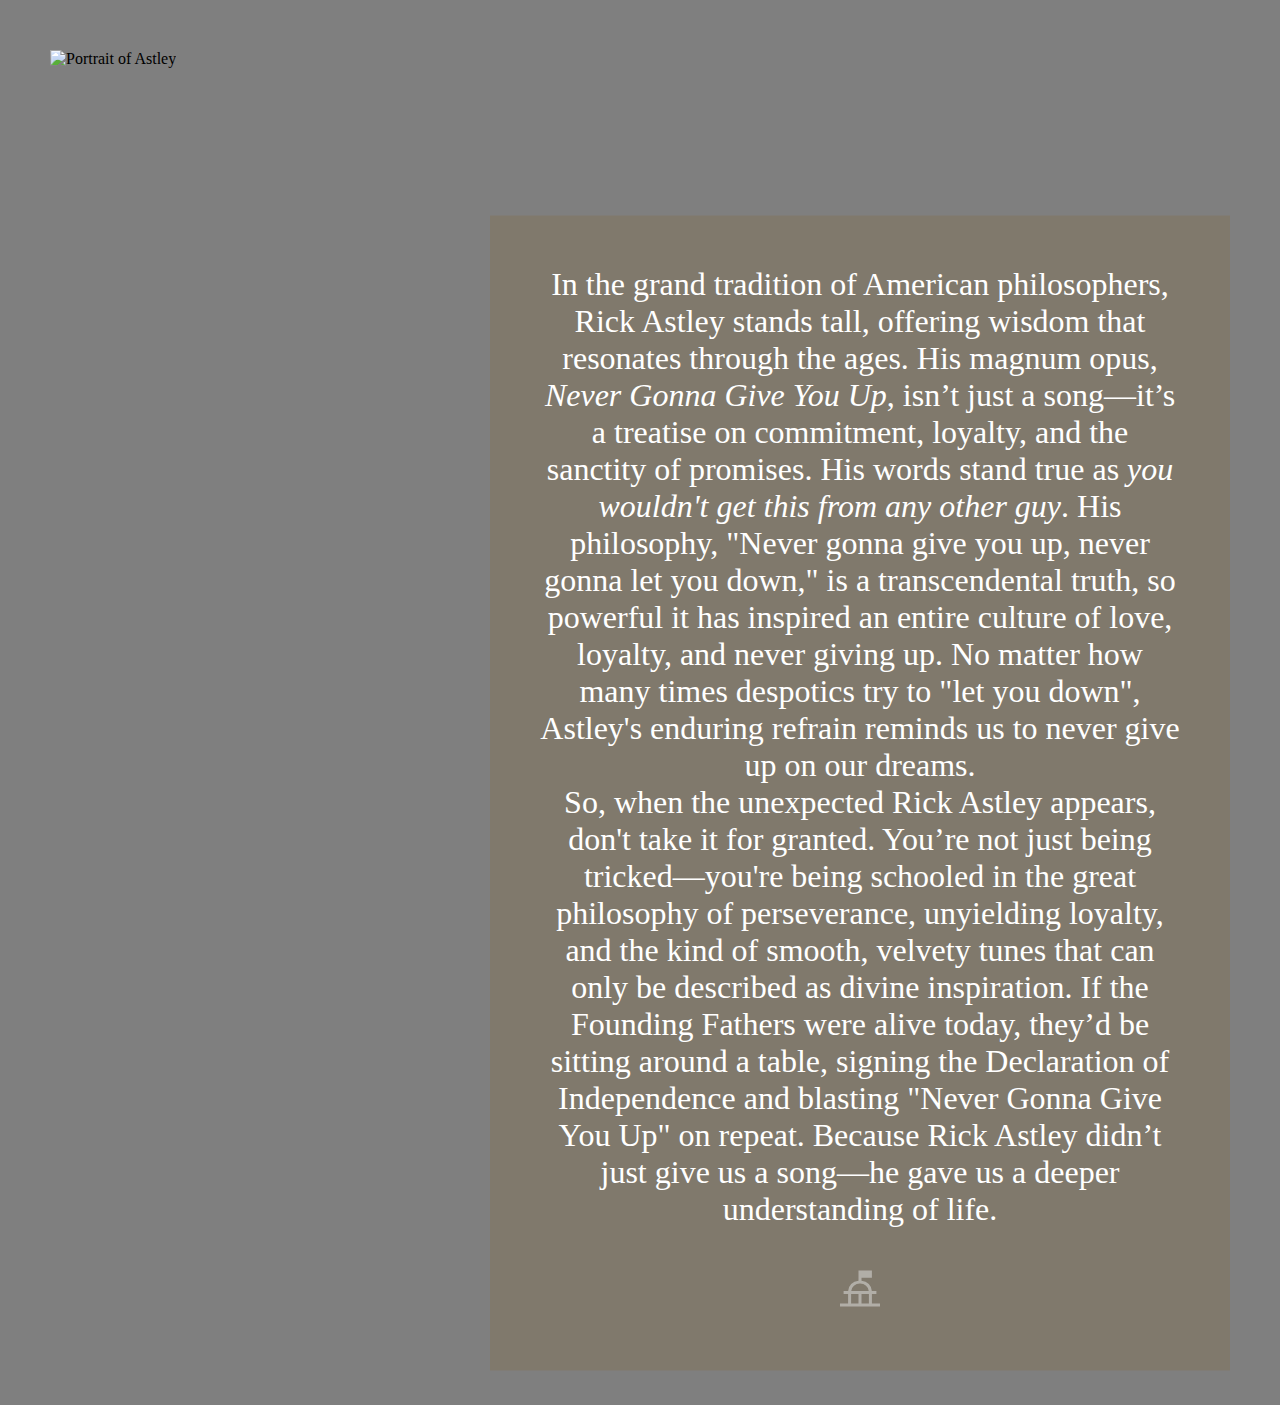
==== pages/astley.html @ c9828212 "rick" ====
<!DOCTYPE html>
<html lang="en">

<head>
    <meta charset="UTF-8">
    <meta name="viewport" content="width=device-width, initial-scale=1.0">
    <title>Rick Astley (Bonus Philosopher)</title>
    <link rel="stylesheet" href="../css/style.css">
</head>

<body class="pageBody">
    <img src="/Founding-Principles-Project/images/Astley.gif" alt="Portrait of Astley">
    <div>
        <p>In the grand tradition of American philosophers, Rick Astley stands tall, offering wisdom that resonates
            through the ages. His magnum opus, <i>Never Gonna Give You Up</i>, isn’t just a song—it’s a treatise on
            commitment, loyalty, and the sanctity of promises.

            His words stand true as <i>you wouldn't get this from any other guy</i>.

            His philosophy, "Never gonna give you up, never gonna let you down," is a transcendental truth, so powerful
            it has inspired an entire culture of love, loyalty, and never giving up. No matter how many times despotics try to "let you down", Astley's enduring refrain reminds us to never give
            up on our dreams. <br>

            So, when the unexpected Rick Astley appears, don't take it for granted. You’re not just being tricked—you're being
            schooled in the great
            philosophy of perseverance, unyielding loyalty, and the kind of smooth, velvety tunes that can only be
            described as divine inspiration. If the Founding Fathers were alive today, they’d be sitting around a table,
            signing the Declaration of Independence and blasting "Never Gonna Give You Up" on repeat. Because Rick
            Astley didn’t just give us a song—he gave us a deeper understanding of life.
            <br>
            <br><a class="flag" href="/Founding-Principles-Project/index.html"><svg xmlns="http://www.w3.org/2000/svg"
                    height="48px" viewBox="0 -960 960 960" width="48px" fill="#e3e3e3">
                    <path
                        d="M80-120v-60h162v-192h-90v-60h91q5-84 61-139t146-65v-204h268v146H510v58q90 10 146 65t61 139h91v60h-90v192h162v60H80Zm222-60h148v-192H302v192Zm208 0h148v-192H510v192ZM305-432h350q-5-64-54-105t-121-41q-72 0-121 41t-54 105Zm175 0Z" />
                </svg></a>
        </p>
    </div>
</body>

</html>
---- css/style.css ----
body {
    margin: 0px;
    background-color: rgba(60, 65, 85);
}

header {
    display: flex;
}

header img {
    width: 100%;
    object-fit: cover;
    height: 90vh;
}

header h1 {
    text-align: center;
    color: white;
    position: absolute;
    font-size: 100px;
    top: 40%;
    left: 50%;
    transform: translate(-50%, -50%);
}

header a {
    position: absolute;
    fill: white;
    margin: 50px;
}

header .arrow {
    position: absolute;
    bottom: 0;
    text-align: center;
    top: 87%;
    left: 50%;
    transform: translate(-50%, -50%);
}

header .flag svg {
    height: 80px;
    width: 80px;
}

header .arrow p {
    margin: 5px;
}

header .arrow svg:hover {
    opacity: 50%;
    background-color: rgb(27, 32, 49);
    border-radius: 100px;
}

.main {
    margin: 70px;
    text-align: center;
    min-height: 1000px;
}

.top {
    margin: 100px 300px;
}

.top p {
    font-size: 1.6em;
}

.main h2 {
    font-size: 2.5em;
    color: white;
}

.phil-intro {
    background-color: rgb(81, 89, 103);
    padding: 50px 30px;
    width: 250px;
    margin: 20px;
}

.boxes {
    display: flex;
    flex-wrap: wrap;
    justify-content: center;
}

footer {
    background-color: rgb(24, 24, 24);
    color: rgba(255, 255, 255, 0.538);
    padding: 30px;
}

.white {
    font-size: 20px;
    color: white;
}

button {
    background-color: rgb(81, 89, 103);
    color: white;
    border: 2px solid white;
    font-size: 1em;
    width: 200px;
    margin: 80px 0px 10px 0px;
    height: 40px;
}

button:hover {
    border-color: black;
    color: black;
}

.name {
    font-size: 1.5rem;
    margin: 40px 0px;
}

.alert {
    padding: 20px;
    background-color: #f44336;
    /* Red */
    color: white;
    margin-bottom: 15px;
    position: absolute;
    right: 0;
}

.closebtn {
    margin-left: 15px;
    color: white;
    font-weight: bold;
    float: right;
    font-size: 22px;
    line-height: 20px;
    cursor: pointer;
    transition: 0.3s;
}

.closebtn:hover {
    color: black;
}

.goat {
    text-align: center;
    background-color: rgb(138, 102, 10);
    padding: 20px 30px;
    width: 150px;
    margin: 20px;
}

.goat button {
    background-color: rgb(138, 102, 10);
    width: 100px;
    animation: ani 4s ease 0s infinite;
    position: relative;
}

@keyframes ani {
    0% {
        left: -300px;
    }

    50% {
        left: 300px;
    }

    100% {
        left: -300px;
    }
}

.goat-parent {
    display: flex;
    justify-content: center;
    margin: 0px 0px 50px 0px;
}

.pageBody {
    margin: 50px 50px 100px 50px;
    background-color: rgb(0, 0, 0, .5);
}

.pageBody div {
    display: flex;
    justify-content: flex-end;
}

.pageBody p {
    text-align: center;
    background-color: rgb(131, 109, 65, .3);
    width: 50vw;
    padding: 50px;
    color: white;
    font-size: 2em;
    transform: translate(0%, 10%);
    margin: 50px 0px;
}

.pageBody img {
    position: absolute;
    height: 90vh
}

.pageBody svg {
    opacity: .5;
}

.pageBody svg:hover {
    fill: black;
    opacity: 1;
}
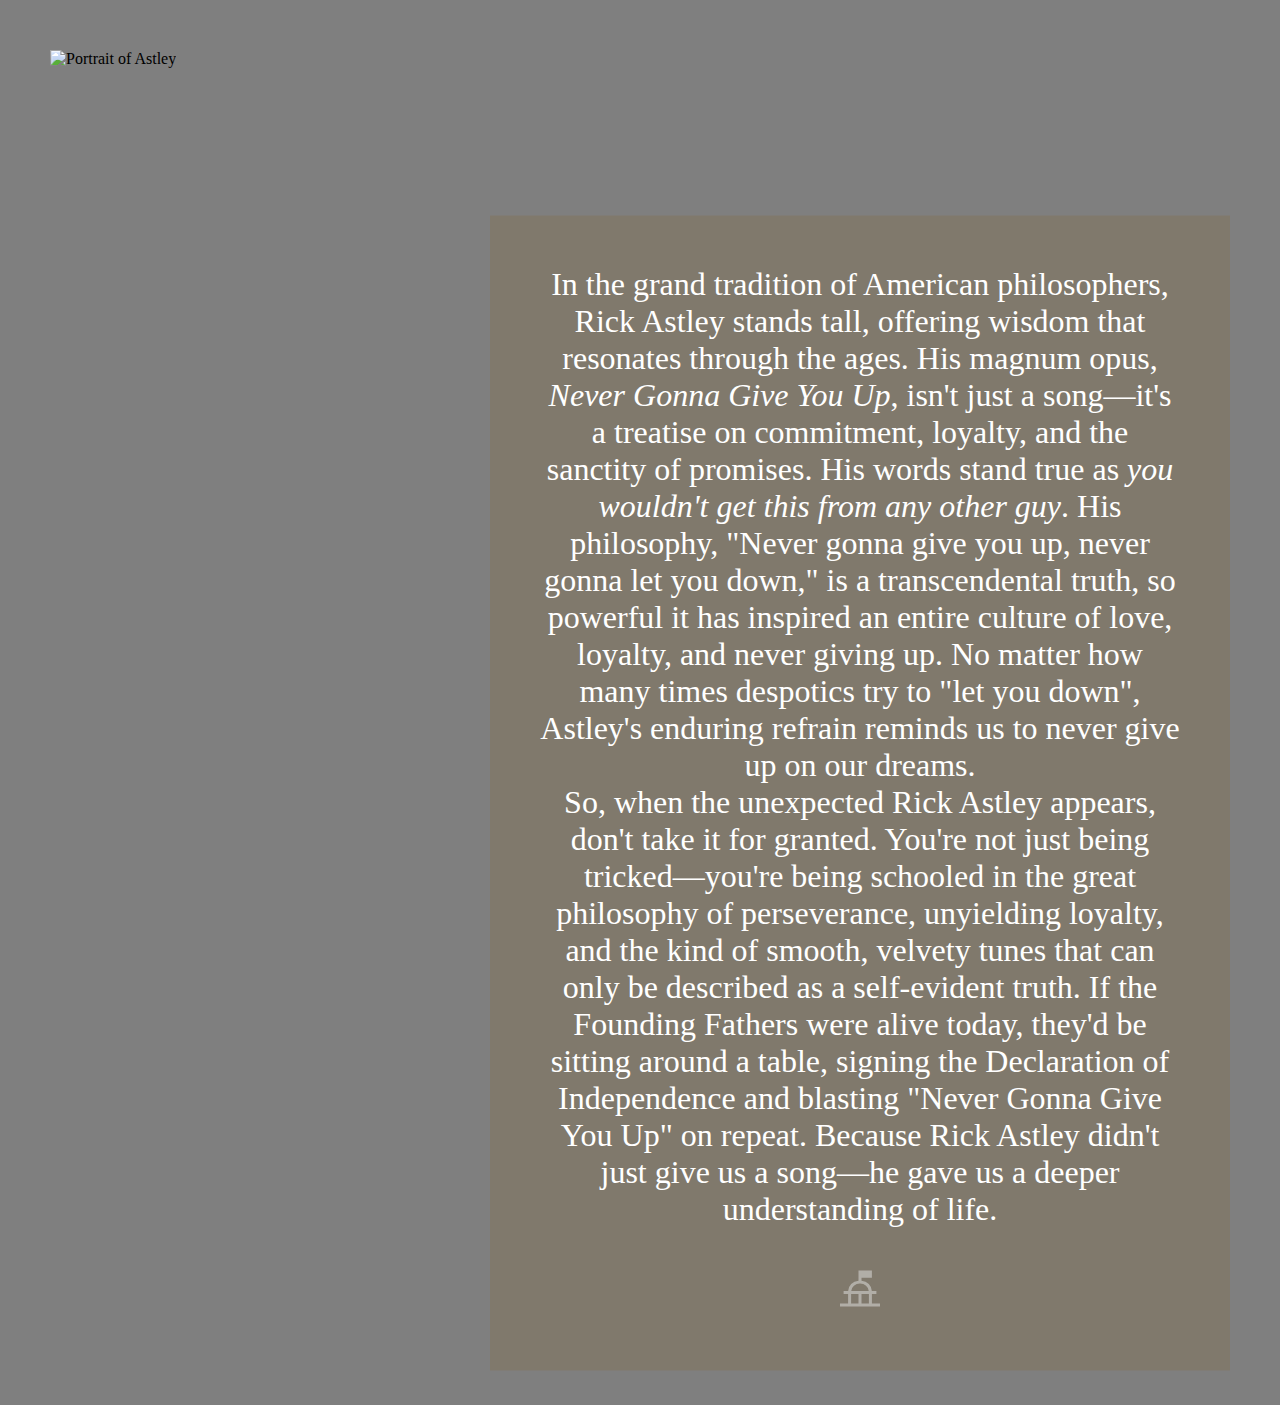
==== commit b1848053: "pointer and grammer erros" ====
--- a/pages/astley.html
+++ b/pages/astley.html
@@ -12,7 +12,7 @@
     <img src="/Founding-Principles-Project/images/Astley.gif" alt="Portrait of Astley">
     <div>
         <p>In the grand tradition of American philosophers, Rick Astley stands tall, offering wisdom that resonates
-            through the ages. His magnum opus, <i>Never Gonna Give You Up</i>, isn’t just a song—it’s a treatise on
+            through the ages. His magnum opus, <i>Never Gonna Give You Up</i>, isn't just a song—it's a treatise on
             commitment, loyalty, and the sanctity of promises.
 
             His words stand true as <i>you wouldn't get this from any other guy</i>.
@@ -21,12 +21,12 @@
             it has inspired an entire culture of love, loyalty, and never giving up. No matter how many times despotics try to "let you down", Astley's enduring refrain reminds us to never give
             up on our dreams. <br>
 
-            So, when the unexpected Rick Astley appears, don't take it for granted. You’re not just being tricked—you're being
+            So, when the unexpected Rick Astley appears, don't take it for granted. You're not just being tricked—you're being
             schooled in the great
             philosophy of perseverance, unyielding loyalty, and the kind of smooth, velvety tunes that can only be
-            described as divine inspiration. If the Founding Fathers were alive today, they’d be sitting around a table,
+            described as a self-evident truth. If the Founding Fathers were alive today, they'd be sitting around a table,
             signing the Declaration of Independence and blasting "Never Gonna Give You Up" on repeat. Because Rick
-            Astley didn’t just give us a song—he gave us a deeper understanding of life.
+            Astley didn't just give us a song—he gave us a deeper understanding of life.
             <br>
             <br><a class="flag" href="/Founding-Principles-Project/index.html"><svg xmlns="http://www.w3.org/2000/svg"
                     height="48px" viewBox="0 -960 960 960" width="48px" fill="#e3e3e3">
--- a/css/style.css
+++ b/css/style.css
@@ -209,4 +209,8 @@
 .pageBody svg:hover {
     fill: black;
     opacity: 1;
+}
+
+.pointer {
+    cursor: pointer;
 }